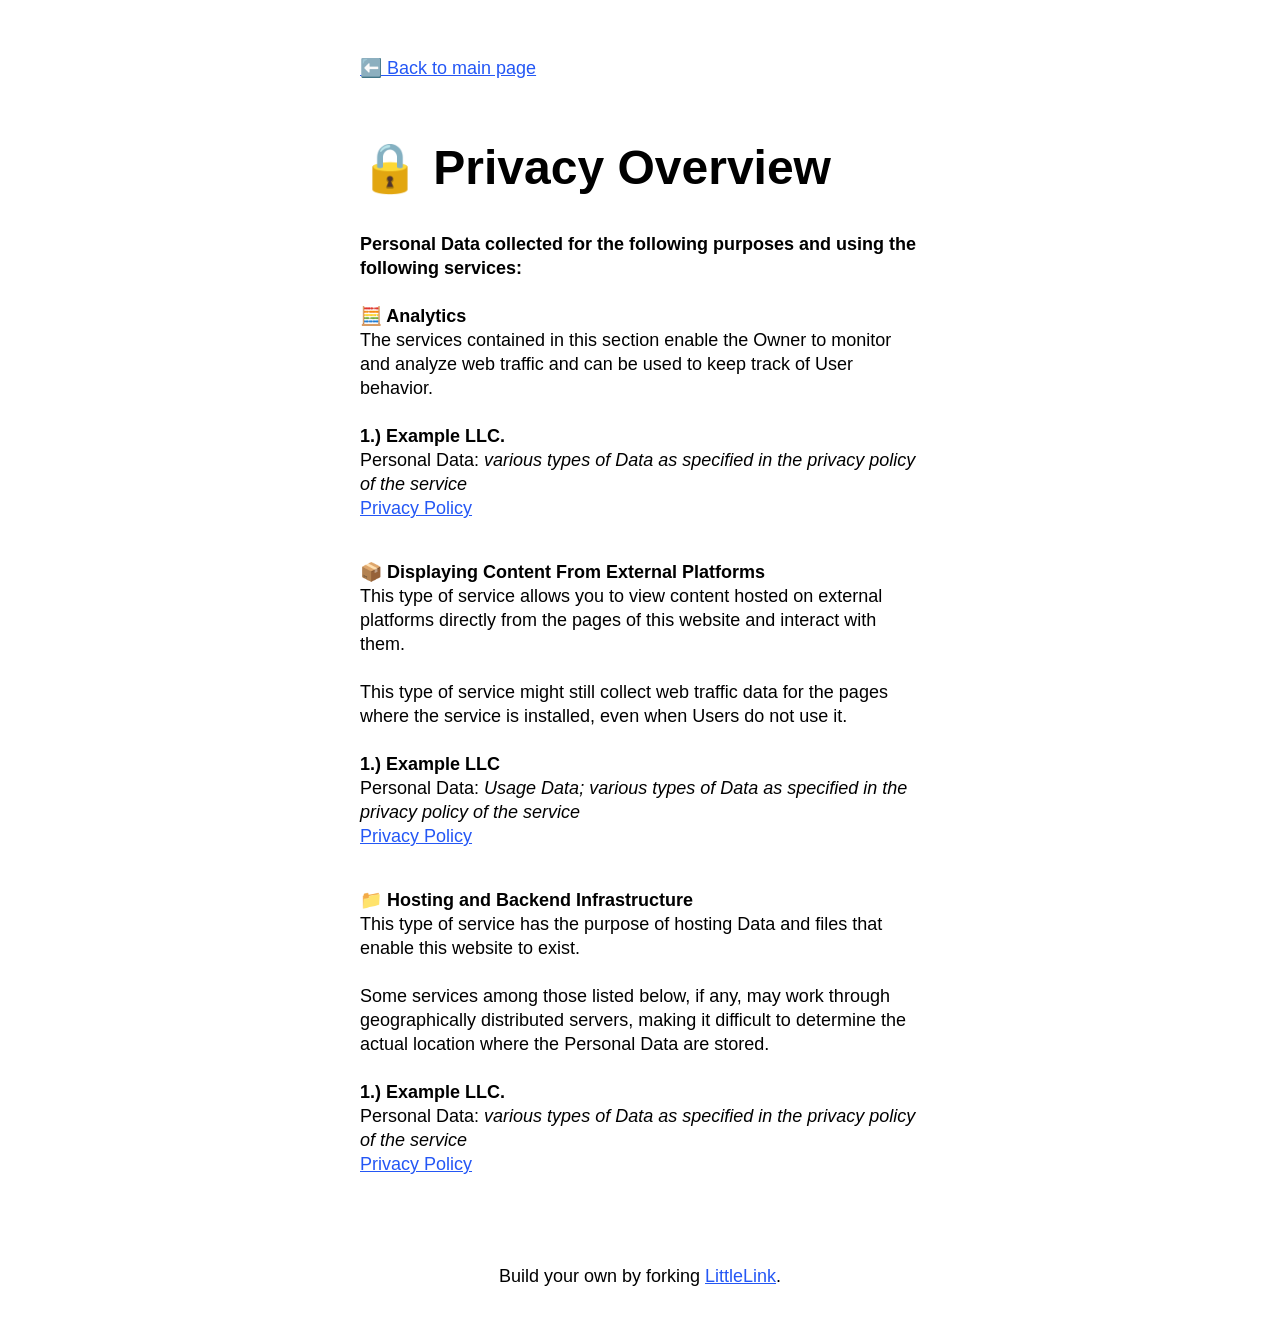
==== privacy.html @ e10f3ffd "fix error" ====
<!DOCTYPE html>
<html lang="en">
  <head>
    <meta http-equiv="content-type" content="text/html; charset=UTF-8" />

    <!-- Page Information
  –––––––––––––––––––––––––––––––––––––––––––––––––– -->
    <meta charset="utf-8" />
    <title>LittleLink Privacy Policy</title>
    <meta name="description" content="https://littlelink.io" />
    <meta name="author" content="Seth Cottle" />

    <!-- Mobile Specific Metas
  –––––––––––––––––––––––––––––––––––––––––––––––––– -->
    <meta name="viewport" content="width=device-width, initial-scale=1" />

    <!-- CSS
  –––––––––––––––––––––––––––––––––––––––––––––––––– -->
    <link rel="stylesheet" href="css/normalize.css" />

    <!-- 
        Themes:
         Auto:   css/skeleton-auto.css
         Light:  css/skeleton-light.css
         Dark:   css/skeleton-dark.css
     -->

    <link rel="stylesheet" href="css/skeleton-auto.css" />
    <link rel="stylesheet" href="css/brands.css" />

    <!-- Favicon
  –––––––––––––––––––––––––––––––––––––––––––––––––– -->
    <link rel="icon" type="image/png" href="images/littlelink.png" />

  </head>

  <body>
    <!-- Primary Page Layout
  –––––––––––––––––––––––––––––––––––––––––––––––––– -->
    <div class="container-left">
      <div class="row">
        <div class="column" style="margin-top: 10%">
          <p>
            <a href="index.html">⬅️ Back to main page</a>
          </p>

          <!--
            Privacy Policy:
            We recommend adding a Privacy Policy to your LittleLink. Adding one can help you stay compliant 
            with different privacy legislation and can also help set expectations for your site visitors.

            This is a boilerplate, what is here may not be applicable to you. By default, we give three sections...

            Analytics: where you can add links to analytic services.

            Content From External Platforms: This could be used for CDN services or additional buttons like GitHub hotlinkable buttons.

            Hosting and Backend Infrastructure: For where you host your LittleLink.

            You can remove, edit, and add to these as necessary for your project. 
          -->

          <!-- Page Name -->
          <h1>🔒 Privacy Overview</h1>

          <!-- Page Information -->
          <p>
            <b
              >Personal Data collected for the following purposes and using the
              following services:</b
            >
            <br />
            <br />
            <!-- Start Section -->
            <b>🧮 Analytics</b>
            <br />
            The services contained in this section enable the Owner to monitor
            and analyze web traffic and can be used to keep track of User
            behavior.
            <br />
            <br />
            <!-- Here you can add any analytics companies you use and what they track -->
            <b>1.) Example LLC.</b><br />
            Personal Data:
            <i
              >various types of Data as specified in the privacy policy of the
              service</i
            ><br />
            <a href="https://example.com/privacy/"
              >Privacy Policy</a
            >
          </p>
          <!-- End Section -->

          <!-- Start Section -->
          <p>
            <b>📦 Displaying Content From External Platforms</b>
            <br />
            This type of service allows you to view content hosted on external
            platforms directly from the pages of this website and interact with
            them.<br /><br />
            This type of service might still collect web traffic data for the
            pages where the service is installed, even when Users do not use it.
            <br />
            <br />
            <!-- Add any external cdn's and they use and what they track -->
            <b>1.) Example LLC</b><br />
            Personal Data:
            <i
              >Usage Data; various types of Data as specified in the privacy
              policy of the service</i
            >
            <br />
            <a href="https://example.com/privacy/"
              >Privacy Policy</a
            >
          </p>
          <!-- End Section -->

          <!-- Start Section -->
          <p>
            <b>📁 Hosting and Backend Infrastructure</b>
            <br />
            This type of service has the purpose of hosting Data and files that
            enable this website to exist.
            <br />
            <br />
            Some services among those listed below, if any, may work through
            geographically distributed servers, making it difficult to determine
            the actual location where the Personal Data are stored.
            <br />
            <br />
            <!-- Here you can add any hosting companies you use and what they track -->
            <b>1.) Example LLC.</b><br />
            Personal Data:
            <i
              >various types of Data as specified in the privacy policy of the
              service</i
            >
            <br />
            <a href="https://example.com/privacy"
              >Privacy Policy</a
            >
          </p>
          <!-- End Section -->
          <br />
          <br />
          
          <!-- 
            Footer:
            This includes a link to the LittleLink repository to make forking LittleLink easier.
            You can edit or remove anything here to make your own footer.
           -->
          <center>
            <p>Build your own by forking <a href="https://littlelink.io" target="_blank" rel="noopener">LittleLink</a>.</p>
          </center>
        </div>
      </div>
    </div>

    <!-- End Document
  –––––––––––––––––––––––––––––––––––––––––––––––––– -->
  </body>
</html>
---- css/skeleton-auto.css ----
/*
* littlelink V1
* https://littlelink.com
* Free to use under the MIT license.
* http://www.opensource.org/licenses/mit-license.php
* 12/21/2019
*
* Built using:
*
* Skeleton V2.0.4
* Copyright 2014, Dave Gamache
* www.getskeleton.com
* Free to use under the MIT license.
* http://www.opensource.org/licenses/mit-license.php
* 12/29/2014
*/

/* Table of contents
––––––––––––––––––––––––––––––––––––––––––––––––––
- Grid
- Base Styles
- Typography
- Links
- Code
- Spacing
- Utilities
*
* You'll find the button css in css/brands.css.
*
*/

/* Grid
–––––––––––––––––––––––––––––––––––––––––––––––––– */
.container {
  position: relative;
  width: 100%;
  max-width: 600px;
  text-align: center;
  margin: 0 auto;
  padding: 0 20px;
  box-sizing: border-box;
}
.container-left {
  position: relative;
  width: 100%;
  max-width: 600px;
  text-align: left;
  margin: 0 auto;
  padding: 0 20px;
  box-sizing: border-box;
}
.column {
  position: center;
  width: 100%;
  float: center;
  box-sizing: border-box;
}

/* For devices larger than 400px */
@media (min-width: 400px) {
  .container {
    width: 85%;
    padding: 0;
  }
}

/* For devices larger than 550px */
@media (min-width: 550px) {
  .container {
    width: 80%;
  }
  .column,
  .columns {
    margin-left: 0;
  }
  .column:first-child,
  .columns:first-child {
    margin-left: 0;
  }
}

/* Base Styles
–––––––––––––––––––––––––––––––––––––––––––––––––– */
/* NOTE
html is set to 62.5% so that all the REM measurements throughout Skeleton
are based on 10px sizing. So basically 1.5rem = 15px :) */

html {
  font-size: 100%;
  color-scheme: light dark;
}
body {
  font-size: 18px;
  line-height: 24px;
  font-weight: 400;
  font-family: "HarmonyOSHans-SC-Regular", sans-serif
}

/* Typography
–––––––––––––––––––––––––––––––––––––––––––––––––– */
h1 {
  margin-top: 0;
  margin-bottom: 16px;
  font-weight: 800;
}
h1 {
  font-size: 24px;
  line-height: 64px;
  letter-spacing: 0;
}

/* Larger than phablet */
@media (min-width: 550px) {
  h1 {
    font-size: 48px;
    line-height: 96px;
  }
}

p {
  margin-top: 0;
}

/* Links
–––––––––––––––––––––––––––––––––––––––––––––––––– */
a {
  color: #2457F5;
}
a:hover {
  color: #083BDA; 
}
a:focus {
  outline: #7AB8FF solid 2px;
  border-radius: 2px;
}         

/* Link Color Dark Theme */
@media (prefers-color-scheme: dark) {
  a {
    color: #4899F7;
}
a:hover {
  color: #7AB8FF;
}
a:focus {
  outline: #7AB8FF solid 2px;
  border-radius: 2px;
}
}

/* Code
–––––––––––––––––––––––––––––––––––––––––––––––––– */
code {
  padding: 0.2rem 0.5rem;
  margin: 0 0.2rem;
  font-size: 90%;
  white-space: nowrap;
  background: #f1f1f1;
  border: 1px solid #e1e1e1;
  border-radius: 4px;
}
pre > code {
  display: block;
  padding: 1rem 1.5rem;
  white-space: pre;
}

/* Spacing
–––––––––––––––––––––––––––––––––––––––––––––––––– */
button,
.button {
  margin-bottom: 1rem;
}
input,
textarea,
select,
fieldset {
  margin-bottom: 1.5rem;
}
pre,
blockquote,
dl,
figure,
p,
ol {
  margin-bottom: 2.5rem;
}

/* Utilities
–––––––––––––––––––––––––––––––––––––––––––––––––– */
.u-full-width {
  width: 100%;
  box-sizing: border-box;
}
.u-max-full-width {
  max-width: 100%;
  box-sizing: border-box;
}
.u-pull-right {
  float: right;
}
.u-pull-left {
  float: left;
}

/* Misc
–––––––––––––––––––––––––––––––––––––––––––––––––– */
hr {
  margin-top: 3rem;
  margin-bottom: 3.5rem;
  border-width: 0;
  border-top: 1px solid #e1e1e1;
}
/* Radius values:

10%-40%: Squircles
50% (default): True circle
*/
.avatar {
  width: 128px;
  height: 128px;
  object-fit: cover;
  background-position: center;
  border-radius: 50%;
}

/* open-sans-regular - vietnamese_latin-ext_latin_hebrew_greek-ext_greek_cyrillic-ext_cyrillic */
@font-face {
  font-display: swap; /* Check https://developer.mozilla.org/en-US/docs/Web/CSS/@font-face/font-display for other options. */
  font-family: 'Open Sans';
  font-style: normal;
  font-weight: 400;
  src: url('../fonts/open-sans-v34-vietnamese_latin-ext_latin_hebrew_greek-ext_greek_cyrillic-ext_cyrillic-regular.eot'); /* IE9 Compat Modes */
  src: url('../fonts/open-sans-v34-vietnamese_latin-ext_latin_hebrew_greek-ext_greek_cyrillic-ext_cyrillic-regular.eot?#iefix') format('embedded-opentype'), /* IE6-IE8 */
       url('../fonts/open-sans-v34-vietnamese_latin-ext_latin_hebrew_greek-ext_greek_cyrillic-ext_cyrillic-regular.woff2') format('woff2'), /* Super Modern Browsers */
       url('../fonts/open-sans-v34-vietnamese_latin-ext_latin_hebrew_greek-ext_greek_cyrillic-ext_cyrillic-regular.woff') format('woff'), /* Modern Browsers */
       url('../fonts/open-sans-v34-vietnamese_latin-ext_latin_hebrew_greek-ext_greek_cyrillic-ext_cyrillic-regular.ttf') format('truetype'), /* Safari, Android, iOS */
       url('../fonts/open-sans-v34-vietnamese_latin-ext_latin_hebrew_greek-ext_greek_cyrillic-ext_cyrillic-regular.svg#OpenSans') format('svg'); /* Legacy iOS */
}
/* open-sans-600 - vietnamese_latin-ext_latin_hebrew_greek-ext_greek_cyrillic-ext_cyrillic */
@font-face {
  font-display: swap; /* Check https://developer.mozilla.org/en-US/docs/Web/CSS/@font-face/font-display for other options. */
  font-family: 'Open Sans';
  font-style: normal;
  font-weight: 600;
  src: url('../fonts/open-sans-v34-vietnamese_latin-ext_latin_hebrew_greek-ext_greek_cyrillic-ext_cyrillic-600.eot'); /* IE9 Compat Modes */
  src: url('../fonts/open-sans-v34-vietnamese_latin-ext_latin_hebrew_greek-ext_greek_cyrillic-ext_cyrillic-600.eot?#iefix') format('embedded-opentype'), /* IE6-IE8 */
       url('../fonts/open-sans-v34-vietnamese_latin-ext_latin_hebrew_greek-ext_greek_cyrillic-ext_cyrillic-600.woff2') format('woff2'), /* Super Modern Browsers */
       url('../fonts/open-sans-v34-vietnamese_latin-ext_latin_hebrew_greek-ext_greek_cyrillic-ext_cyrillic-600.woff') format('woff'), /* Modern Browsers */
       url('../fonts/open-sans-v34-vietnamese_latin-ext_latin_hebrew_greek-ext_greek_cyrillic-ext_cyrillic-600.ttf') format('truetype'), /* Safari, Android, iOS */
       url('../fonts/open-sans-v34-vietnamese_latin-ext_latin_hebrew_greek-ext_greek_cyrillic-ext_cyrillic-600.svg#OpenSans') format('svg'); /* Legacy iOS */
}
/* open-sans-700 - vietnamese_latin-ext_latin_hebrew_greek-ext_greek_cyrillic-ext_cyrillic */
@font-face {
  font-display: swap; /* Check https://developer.mozilla.org/en-US/docs/Web/CSS/@font-face/font-display for other options. */
  font-family: 'Open Sans';
  font-style: normal;
  font-weight: 700;
  src: url('../fonts/open-sans-v34-vietnamese_latin-ext_latin_hebrew_greek-ext_greek_cyrillic-ext_cyrillic-700.eot'); /* IE9 Compat Modes */
  src: url('../fonts/open-sans-v34-vietnamese_latin-ext_latin_hebrew_greek-ext_greek_cyrillic-ext_cyrillic-700.eot?#iefix') format('embedded-opentype'), /* IE6-IE8 */
       url('../fonts/open-sans-v34-vietnamese_latin-ext_latin_hebrew_greek-ext_greek_cyrillic-ext_cyrillic-700.woff2') format('woff2'), /* Super Modern Browsers */
       url('../fonts/open-sans-v34-vietnamese_latin-ext_latin_hebrew_greek-ext_greek_cyrillic-ext_cyrillic-700.woff') format('woff'), /* Modern Browsers */
       url('../fonts/open-sans-v34-vietnamese_latin-ext_latin_hebrew_greek-ext_greek_cyrillic-ext_cyrillic-700.ttf') format('truetype'), /* Safari, Android, iOS */
       url('../fonts/open-sans-v34-vietnamese_latin-ext_latin_hebrew_greek-ext_greek_cyrillic-ext_cyrillic-700.svg#OpenSans') format('svg'); /* Legacy iOS */
}
/* open-sans-800 - vietnamese_latin-ext_latin_hebrew_greek-ext_greek_cyrillic-ext_cyrillic */
@font-face {
  font-display: swap; /* Check https://developer.mozilla.org/en-US/docs/Web/CSS/@font-face/font-display for other options. */
  font-family: 'Open Sans';
  font-style: normal;
  font-weight: 800;
  src: url('../fonts/open-sans-v34-vietnamese_latin-ext_latin_hebrew_greek-ext_greek_cyrillic-ext_cyrillic-800.eot'); /* IE9 Compat Modes */
  src: url('../fonts/open-sans-v34-vietnamese_latin-ext_latin_hebrew_greek-ext_greek_cyrillic-ext_cyrillic-800.eot?#iefix') format('embedded-opentype'), /* IE6-IE8 */
       url('../fonts/open-sans-v34-vietnamese_latin-ext_latin_hebrew_greek-ext_greek_cyrillic-ext_cyrillic-800.woff2') format('woff2'), /* Super Modern Browsers */
       url('../fonts/open-sans-v34-vietnamese_latin-ext_latin_hebrew_greek-ext_greek_cyrillic-ext_cyrillic-800.woff') format('woff'), /* Modern Browsers */
       url('../fonts/open-sans-v34-vietnamese_latin-ext_latin_hebrew_greek-ext_greek_cyrillic-ext_cyrillic-800.ttf') format('truetype'), /* Safari, Android, iOS */
       url('../fonts/open-sans-v34-vietnamese_latin-ext_latin_hebrew_greek-ext_greek_cyrillic-ext_cyrillic-800.svg#OpenSans') format('svg'); /* Legacy iOS */
}


/*
Add font resource from Huawei
*/
@font-face {
  font-family: 'HarmonyOSHans-Regular';
  font-style: normal;
  src: url('../fonts/HarmonyOS_Sans_Medium.ttf')
}



@font-face {
  font-family: 'HarmonyOSHans-SC-Regular';
  font-style: normal;
  src: url('../fonts/HarmonyOS_Sans_SC_Regular.ttf')
}
---- css/brands.css ----
/*
* littlelink.io
* Skeleton V2.0.4
* Copyright 2014, Dave Gamache
* www.getskeleton.com
* Free to use under the MIT license.
* http://www.opensource.org/licenses/mit-license.php
* 12/29/2014
*/

/*
* Built using on:
* Skeleton V2.0.4
* Copyright 2014, Dave Gamache
* www.getskeleton.com
* Free to use under the MIT license.
* http://www.opensource.org/licenses/mit-license.php
* 12/29/2014
*/

/* Table of contents
––––––––––––––––––––––––––––––––––––––––––––––––––

- Buttons
- Brand Styles

*/

/* Buttons
–––––––––––––––––––––––––––––––––––––––––––––––––– */


/* 
Add font resource from Huawei
*/
@font-face {
  font-family: 'HarmonyOSHans-Regular';
  font-style: normal;
  src: url('../fonts/HarmonyOS_Sans_Medium.ttf')
}


.button,
button {
  display: inline-block;
  text-decoration: none;
  height: 100%;
  text-align: center;
  vertical-align: middle;
  font-size: 20px;
  width: 300px;
  font-weight: 700;
  line-height: 20px;
  padding: 14px 12px 12px 12px;
  letter-spacing: 0.2px;
  white-space: wrap;
  outline: none;
  border-radius: 8px;
  cursor: pointer;

  font-family: "HarmonyOSHans-Regular";
  
}     
button:hover,
.button:focus {
  color: #212121;
  border-color: #888;
  outline: #7AB8FF solid 3px
}
.button.button-primary {
  color: #fff;
  filter: brightness(90%);
}
.button.button-primary:hover,
.button.button-primary:focus {
  color: #fff;
  filter: brightness(90%);
}

/* Brand Icons
–––––––––––––––––––––––––––––––––––––––––––––––––– */

.icon {
  padding: 0px 8px 3.5px 0px;
  vertical-align: middle;
  width: 20px;
  height: 20px;
}

/* Brand Styles
–––––––––––––––––––––––––––––––––––––––––––––––––– */

/* Default (this is great for your own brand color!) */
.button.button-default {
  color: #ffffff;
  background-color: #2457F5;
}
.button.button-default:hover,
.button.button-default:focus {
  filter: brightness(90%);
}

/* Amazon */
.button.button-amazon {
  color: #000000;
  background-color: #FFFFFF;
  border: 1px solid #212121;
}
.button.button-amazon:hover,
.button.button-amazon:focus {
  filter: brightness(90%);
}

/* Amazon Music */
.button.button-amazon-music {
  color: #000000;
  background-color: #25D1DA;
}
.button.button-amazon-music:hover,
.button.button-amazon-music:focus {
  filter: brightness(90%);
}

/* Apple App Store */
.button.button-appstore {
  color: #FFFFFF;
  background-color: #000000;
  border: 1px solid #FFFFFF;
}
.button.button-appstore:hover,
.button.button-appstore:focus {
  filter: brightness(90%);
}

/* Apple Music */
.button.button-apple-music {
  color: #ffffff;
  background-color: #000000;
  border: 1px solid #FFFFFF;
}
.button.button-apple-music:hover,
.button.button-apple-music:focus {
  filter: brightness(90%);
}

/* Apple Music Alt */
.button.button-apple-music-alt {
  color: #ffffff;
  background-image: linear-gradient(to bottom, #FB5C74, #FA233B);
}
.button.button-apple-music-alt:hover,
.button.button-apple-music-alt:focus {
  filter: brightness(90%);
}

/* Apple Podcasts */
.button.button-apple-podcasts {
  color: #ffffff;
  background-color: #000000;
  border: 1px solid #FFFFFF;
}
.button.button-apple-podcasts:hover,
.button.button-apple-podcasts:focus {
  filter: brightness(90%);
}

/* Apple Podcasts Alt */
.button.button-apple-podcasts-alt {
  color: #ffffff;
  background-image: linear-gradient(to bottom, #F452FF, #832BC1);
}
.button.button-apple-podcasts-alt:hover,
.button.button-apple-podcasts-alt:focus {
  filter: brightness(90%);
}

/* ArtStation */
.button.button-artstation {
  color: #ffffff;
  background-color: #18181C;
  border: 1px solid #FFFFFF;
}
.button.button-artstation:hover,
.button.button-artstation:focus {
  filter: brightness(90%);
}

/* Bandcamp */
.button.button-bandcamp {
  color: #ffffff;
  background-color: #1d9fc3;
}
.button.button-bandcamp:hover,
.button.button-bandcamp:focus {
  filter: brightness(90%);
}

/* Behance */
.button.button-behance {
  color: #ffffff;
  background-color: #0057FF;
}
.button.button-behance:hover,
.button.button-behance:focus {
  filter: brightness(90%);
}

/* Bluesky */
.button.button-bluesky {
  color: #000000;
  background-color: #F3F9FF;
  border: 1px solid #212121;
}
.button.button-bluesky:hover,
.button.button-bluesky:focus {
  filter: brightness(90%);
}

/* Buy Me a Coffee */
.button.button-coffee {
  color: #000000;
  background-color: #ffdd00;
}
.button.button-coffee:hover,
.button.button-coffee:focus {
  filter: brightness(90%);
}

/* Cal.com */
.button.button-cal {
  color: #FFFFFF;
  background-color: #292929;
  border: 1px solid #FFFFFF;
}
.button.button-cal:hover,
.button.button-cal:focus {
  filter: brightness(90%);
}

/* Calendly */
.button.button-calendly {
  color: #FFFFFF;
  background-color: #006BFF;
}
.button.button-calendly:hover,
.button.button-calendly:focus {
  filter: brightness(90%);
}

/* Cash App */
.button.button-cash-app {
  color: #ffffff;
  background-image: linear-gradient(to bottom, #00d64b, #00c244);
}
.button.button-cash-app:hover,
.button.button-cash-app:focus {
  filter: brightness(90%);
}

/* Clubhouse */
.button.button-clubhouse {
  color: #1F1F1A;
  background-color: #F1EFE3;
  border: 1px solid #212121;
}
.button.button-clubhouse:hover,
.button.button-clubhouse:focus {
  filter: brightness(90%);
}

/* dev.to */
.button.button-dev-to {
  color: #000000;
  background-color: #f5f5f5;
  border: 1px solid #212121;
}
.button.button-dev-to:hover,
.button.button-dev-to:focus {
  filter: brightness(90%);
}


/* Discord */
.button.button-discord {
  color: #ffffff;
  background-color: #5865f2;
}
.button.button-discord:hover,
.button.button-discord:focus {
  filter: brightness(90%);
}

/* Dribbble */
.button.button-dribbble {
  color: #000000;
  background-color: #FFFFFF;
  border: 1px solid #212121;
}
.button.button-dribbble:hover,
.button.button-dribbble:focus {
  filter: brightness(90%);
}

/* Etsy */
.button.button-etsy {
  color: #ffffff;
  background-color: #F45800;
}
.button.button-etsy:hover,
.button.button-etsy:focus {
  filter: brightness(90%);
}

/* Facebook */
.button.button-faceb {
  color: #ffffff;
  background-color: #1877f2;
}
.button.button-faceb:hover,
.button.button-faceb:focus {
  filter: brightness(90%);
}

/* Facebook Messenger */
.button.button-messenger {
  color: #ffffff;
  background-image: linear-gradient(
    25deg,
    #0099ff,
    #5f5dff,
    #a033ff,
    #c740cc,
    #ff5280,
    #ff7061
  );
}
.button.button-messenger:hover,
.button.button-messenger:focus {
  filter: brightness(90%);
}

/* Figma */
.button.button-figma {
  color: #ffffff;
  background-color: #000000;
  border: 1px solid #FFFFFF;
}
.button.button-figma:hover,
.button.button-figma:focus {
  filter: brightness(90%);
}

/* Fiverr */
.button.button-fiverr {
  color: #ffffff;
  background-color: #1DBF73;
}
.button.button-fiverr:hover,
.button.button-fiverr:focus {
  filter: brightness(90%);
}

/* Flickr */
.button.button-flickr {
  color: #ffffff;
  background-color: #000000;
  border: 1px solid #FFFFFF;
}
.button.button-flickr:hover,
.button.button-flickr:focus {
  filter: brightness(90%);
}

/* GitHub */
.button.button-github {
  color: #ffffff;
  background-color: #000000;
  border: 1px solid #FFFFFF;
}
.button.button-github:hover,
.button.button-github:focus {
  filter: brightness(90%);
}

/* GitLab */
.button.button-gitlab {
  color: #ffffff;
  background-color: #6151b2;
}
.button.button-gitlab:hover,
.button.button-gitlab:focus {
  filter: brightness(90%);
}

/* GoFundMe */
.button.button-gofundme {
  color: #ffffff;
  background-color: #02A95C;
}
.button.button-gofundme:hover,
.button.button-gofundme:focus {
  filter: brightness(90%);
}

/* Goodreads */
.button.button-goodreads {
  color: #333333;
  background-color: #f3f1e6;
  border: 1px solid #212121;
}
.button.button-goodreads:hover,
.button.button-goodreads:focus {
  filter: brightness(90%);
}

/* Google Black */
.button.button-google-black {
  color: #FFFFFF;
  background-color: #000000;
  border: 1px solid #FFFFFF;
}
.button.button-google-black:hover,
.button.button-google-black:focus {
  filter: brightness(90%);
}

/* Google Play Store */
.button.button-playstore {
  color: #FFFFFF;
  background-color: #000000;
  border: 1px solid #FFFFFF;
}
.button.button-playstore:hover,
.button.button-playstore:focus {
  filter: brightness(90%);
}

/* Google Podcasts */
.button.button-google-podcasts {
  color: #000000;
  background-color: #FFFFFF;
  border: 1px solid #212121;
}
.button.button-google-podcasts:hover,
.button.button-google-podcasts:focus {
  filter: brightness(90%);
}

/* Google Scholar */
.button.button-google-scholar {
  color: #000000;
  background-color: #FFFFFF;
  border: 1px solid #212121;
}
.button.button-google-scholar:hover,
.button.button-google-scholar:focus {
  filter: brightness(90%);
}

/* Guilded */
.button.button-guilded {
  color: #000000;
  background-color: #F5C400;
}
.button.button-guilded:hover,
.button.button-guilded:focus {
  filter: brightness(90%);
}

/* Hashnode */
.button.button-hashnode {
  color: #000000;
  background-color: #ffffff;
  border: 1px solid #212121;
}
.button.button-hashnode:hover,
.button.button-hashnode:focus {
  filter: brightness(90%);
}

/* Instagram */
.button.button-instagram {
  color: #ffffff;
  background-image: linear-gradient(-135deg, #1400c8, #b900b4, #f50000);
}
.button.button-instagram:hover,
.button.button-instagram:focus {
  filter: brightness(90%);
}

/* Kick */
.button.button-kick {
  background-color:#000000;
  color:  #ffffff;
  border: 1px solid #ffffff;
}
.button.button-kick:hover {
  filter: brightness(90%);
}

/* Kick Alt */
.button.button-kick-alt {
  background-color:#01e701;
  color:  #000;
}
.button.button-kick-alt:hover {
  filter: brightness(90%);
}


/* Kickstarter */
.button.button-kickstarter {
  color: #ffffff;
  background-color: #05ce78;
}
.button.button-kickstarter:hover,
.button.button-kickstarter:focus {
  filter: brightness(90%);
}

/* Kit */
.button.button-kit {
  color: #ffffff;
  background-color: #000000;
  border: 1px solid #FFFFFF;
}
.button.button-kit:hover,
.button.button-kit:focus {
  filter: brightness(90%);
}

/* Ko-fi */
.button.button-ko-fi {
  color: #ffffff;
  background-color: #13C3FF;
}
.button.button-ko-fi:hover,
.button.button-ko-fi:focus {
  filter: brightness(90%);
}

/* Last.fm */
.button.button-last-fm {
  color: #ffffff;
  background-color: #D51007;
}
.button.button-last-fm:hover,
.button.button-last-fm:focus {
  filter: brightness(90%);
}

/* Letterboxd */
.button.button-letterboxd {
  color: #ffffff;
  background-color: #2c3440;
  border: 1px solid #FFFFFF;
}
.button.button-letterboxd:hover,
.button.button-letterboxd:focus {
  filter: brightness(90%);
}

/* Line */
.button.button-line {
  color: #FFFFFF;
  background-color: #06C755;
}
.button.button-line:hover,
.button.button-line:focus {
  filter: brightness(90%);
}

/* LinkedIn */
.button.button-linked {
  color: #ffffff;
  background-color: #2867b2;
}
.button.button-linked:hover,
.button.button-linked:focus {
  filter: brightness(90%);
}

/* Mailchimp */
.button.button-mailchimp {
  color: #000000;
  background-color: #FFE01B;
}
.button.button-mailchimp:hover,
.button.button-mailchimp:focus {
  filter: brightness(90%);
}

/* Mastodon */
.button.button-mastodon {
  color: #ffffff;
  background-color: #17063B;
  border: 1px solid #FFFFFF;
}
.button.button-mastodon:hover,
.button.button-mastodon:focus {
  filter: brightness(90%);
}

/* Medium */
.button.button-medium {
  color: #ffffff;
  background-color: #000000;
  border: 1px solid #FFFFFF;
}
.button.button-medium:hover,
.button.button-medium:focus {
  filter: brightness(90%);
}

/* NGL */
.button.button-ngl {
  color: #ffffff;
  background-image: linear-gradient(-45deg, #ff8d10, #ec1187);
}
.button.button-ngl:hover,
.button.button-ngl:focus {
  filter: brightness(90%);
}

/* Notion */
.button.button-notion {
  color: #000000;
  border: 1px solid #212121;
  background-color: #ffffff;
}
.button.button-notion:hover,
.button.button-notion:focus {
  filter: brightness(90%);
}

/* OnlyFans */
.button.button-onlyfans {
  color: #ffffff;
  background-color: #00AEEF;
}
.button.button-onlyfans:hover,
.button.button-onlyfans:focus {
  filter: brightness(90%);
}

/* Partiful */
.button.button-partiful {
  color: #ffffff;
  background-color: #000000;
  border: 1px solid #FFFFFF;
}
.button.button-partiful:hover,
.button.button-partiful:focus {
  filter: brightness(90%);
}

/* Patreon */
.button.button-patreon {
  color: #ffffff;
  background-color: #000000;
  border: 1px solid #FFFFFF;
}
.button.button-patreon:hover,
.button.button-patreon:focus {
  filter: brightness(90%);
}

/* PayPal */
.button.button-paypal {
  color: #ffffff;
  background-color: #003087;
}
.button.button-paypal:hover,
.button.button-paypal:focus {
  filter: brightness(90%);
}

/* Pinterest */
.button.button-pinterest {
  color: #000000;
  background-color: #ffe2eb;
  border: 1px solid #212121;
}
.button.button-pinterest:hover,
.button.button-pinterest:focus {
  filter: brightness(90%);
}

/* Post.news */
.button.button-post-news {
  color: #ffffff;
  background-color: #678BFF;
}
.button.button-post-news:hover,
.button.button-post-news:focus {
  filter: brightness(90%);
}

/* Product Hunt */
.button.button-product-hunt {
  color: #000000;
  background-color: #ffffff;
  border: 1px solid #212121;
}
.button.button-producthunt:hover,
.button.button-producthunt:focus {
  filter: brightness(90%);
}

/* QQ */
.button.button-qq {
  color: #000000;
  background-color: #FFFFFF;
  border: 3px solid #4D94FF;
}
.button.button-qq:hover,
.button.button-qq:focus {
  filter: brightness(90%);
}

/* Read.cv */
.button.button-read-cv {
  color: #FFFFFF;
  background-color: #000000;
  border: 1px solid #FFFFFF;
}
.button.button-read-cv:hover,
.button.button-read-cv:focus {
  filter: brightness(90%);
}

/* Redbubble */
.button.button-redbubble {
  color: #e41321;
  background-color: #ffffff;
  border: 1px solid #212121;
}
.button.button-redbubble:hover,
.button.button-redbubble:focus {
  filter: brightness(90%);
}

/* Reddit */
.button.button-reddit {
  color: #FFFFFF;
  background-color: #FF4500;
}
.button.button-reddit:hover,
.button.button-reddit:focus {
  filter: brightness(90%);
}

/* Shop */
.button.button-shop {
  color: #ffffff;
  background-color: #5A31F4;
}
.button.button-shop:hover,
.button.button-shop:focus {
  filter: brightness(90%);
}

/* Signal */
.button.button-signal {
  color: #ffffff;
  background-color: #3a76f0;
}
.button.button-signal:hover,
.button.button-signal:focus {
  filter: brightness(90%);
}

/* Skoob */
.button.button-skoob {
  color: #ffffff;
  background-color: #3189c8;
}
.button.button-skoob:hover,
.button.button-skoob:focus {
  filter: brightness(90%);
}

/* Slack */
.button.button-slack {
  color: #000000;
  background-color: #FFFFFF;
  border: 1px solid #212121;
}
.button.button-slack:hover,
.button.button-slack:focus {
  filter: brightness(90%);
}


/* Snapchat */
.button.button-snapchat {
  color: #000000;
  background-color: #fffc00;
}
.button.button-snapchat:hover,
.button.button-snapchat:focus {
  filter: brightness(90%);
}

/* SoundCloud */
.button.button-soundcloud {
  color: #ffffff;
  background-color: #ff5500;
}
.button.button-soundcloud:hover,
.button.button-soundcloud:focus {
  filter: brightness(90%);
}

/* Spotify */
.button.button-spotify {
  color: #191414;
  background-color: #1db954;
}
.button.button-spotify:hover,
.button.button-spotify:focus {
  filter: brightness(90%);
}

/* Spotify Alt */
.button.button-spotify-alt {
  color: #FFFFFF;
  background-color: #191414;
  border: 1px solid #FFFFFF;
}
.button.button-spotify-alt:hover,
.button.button-spotify-alt:focus {
  filter: brightness(90%);
}

/* Square */
.button.button-square {
  color: #FFFFFF;
  background-color: #006AFF;
}
.button.button-square:hover,
.button.button-square:focus {
  filter: brightness(90%);
}

/* Steam Dark */
.button.button-steam-dark {
  color: #ffffff;
  background-image: linear-gradient(90deg, #09172a, #072a57, #0c5085);
}
.button.button-steam-dark:hover,
.button.button-steam-dark:focus {
  filter: brightness(90%);
}

/* Steam */
.button.button-steam {
  color: #ffffff;
  background-image: linear-gradient(90deg, #08BBFF, #2B75FF);
}
.button.button-steam:hover,
.button.button-steam:focus {
  filter: brightness(90%);
}

/* Strava */
.button.button-strava {
  color: #ffffff;
  background-color: #fc5200;
}
.button.button-strava:hover,
.button.button-strava:focus {
  filter: brightness(90%);
}

/* Substack */
.button.button-substack {
  color: #ffffff;
  background-color: #FF6719;
}
.button.button-substack:hover,
.button.button-substack:focus {
  filter: brightness(90%);
}

/* Telegram */
.button.button-telegram {
  color: #ffffff;
  background-color: #3faee8;
}
.button.button-telegram:hover,
.button.button-telegram:focus {
  filter: brightness(90%);
}

/* Threads */
.button.button-threads {
  color: #FFFFFF;
  background-color: #000000;
  border: 1px solid #FFFFFF;
}
.button.button-threads:hover,
.button.button-threads:focus {
  filter: brightness(90%);
}

/* Threema */
.button.button-threema {
  color: #000000;
  background-color: #3fe669;
}
.button.button-threema:hover,
.button.button-threema:focus {
  filter: brightness(90%);
}

/* TikTok */
.button.button-tiktok {
  color: #ffffff;
  background-color: #000000;
  border: 1px solid #FFFFFF;
}
.button.button-tiktok:hover,
.button.button-tiktok:focus {
  filter: brightness(90%);
}

/* Trakt */
.button.button-trakt {
  color: #ffffff;
  background-color: #ED1C24;
}
.button.button-trakt:hover,
.button.button-trakt:focus {
  filter: brightness(90%);
}

/* Trello */
.button.button-trello {
  color: #ffffff;
  background-color: #0065ff;
}
.button.button-trello:hover,
.button.button-trello:focus {
  filter: brightness(90%);
}

/* Tumblr */
.button.button-tumb {
  color: #ffffff;
  background-color: #131313;
  border: 1px solid #FFFFFF;
}
.button.button-tumb:hover,
.button.button-tumb:focus {
  filter: brightness(90%);
}

/* Twitch */
.button.button-twitch {
  color: #ffffff;
  background-color: #9146ff;
}
.button.button-twitch:hover,
.button.button-twitch:focus {
  filter: brightness(90%);
}

/* Twitter (archiving soon, see 'X') */
.button.button-twit {
  color: #ffffff;
  background-color: #1da1f2;
}
.button.button-twit:hover,
.button.button-twit:focus {
  filter: brightness(90%);
}

/* Unsplash */
.button.button-unsplash {
  color: #000000;
  background-color: #ffffff;
  border: 1px solid #212121;
}
.button.button-unsplash:hover,
.button.button-unsplash:focus {
  filter: brightness(90%);
}

/* Untappd */
.button.button-untappd {
  color: #000000;
  background-color: #ffc000;
}
.button.button-untappd:hover,
.button.button-untappd:focus {
  filter: brightness(90%);
}

/* Upwork */
.button.button-upwork {
  color: #FFFFFF;
  background-color: #14A800;
}
.button.button-upwork:hover,
.button.button-upwork:focus {
  filter: brightness(90%);
}

/* Venmo */
.button.button-venmo {
  color: #ffffff;
  background-color: #008CFF;
}
.button.button-venmo:hover,
.button.button-venmo:focus {
  filter: brightness(90%);
}

/* Vimeo */
.button.button-vimeo {
  color: #ffffff;
  background-color: #1ab7ea;
}
.button.button-vimeo:hover,
.button.button-vimeo:focus {
  filter: brightness(90%);
}

/* VRChat */
.button.button-vrchat {
  color: #000000;
  background-color: #ffffff;
  border: 1px solid black;
}
.button.button-vrchat:hover,
.button.button-vrchat:focus {
  filter: brightness(90%);
}

/* VSCO */
.button.button-vsco {
  color: #FFFFFF;
  background-color: #000000;
  border: 1px solid #FFFFFF;
}
.button.button-vsco:hover,
.button.button-vsco:focus {
  filter: brightness(90%);
}

/* Website */
.button.button-web {
  color: #ffffff;
  background-color: #000000;
  border: 1px solid #FFFFFF;
}
.button.button-web:hover,
.button.button-web:focus {
  filter: brightness(90%);
}

/* WhatsApp */
.button.button-whatsapp {
  color: #ffffff;
  background-color: #455a64;
}
.button.button-whatsapp:hover,
.button.button-whatsapp:focus {
  filter: brightness(90%);
}

/* Wordpress */
.button.button-wordpress {
  color: #ffffff;
  background-color: #21759b;
}
.button.button-wordpress:hover,
.button.button-wordpress:focus {
  filter: brightness(90%);
}

/* X */
.button.button-x {
  color: #FFFFFF;
  background-color: #000000;
  border: 1px solid #FFFFFF;
}
.button.button-x:hover,
.button.button-x:focus {
  filter: brightness(90%);
}

/* Xing */
.button.button-xing {
  color: #ffffff;
  background-color: #026466;
}
.button.button-xing:hover,
.button.button-xing:focus {
  filter: brightness(90%);
}

/* YouTube */
.button.button-yt {
  color: #ffffff;
  background-color: #000000;
  border: 1px solid #FFFFFF;
}
.button.button-yt:hover,
.button.button-yt:focus {
  filter: brightness(90%);
}

/* Zoom */
.button.button-zoom {
  color: #ffffff;
  background-color: #0B5CFF;
}
.button.button-zoom:hover,
.button.button-zoom:focus {
  filter: brightness(90%);
}
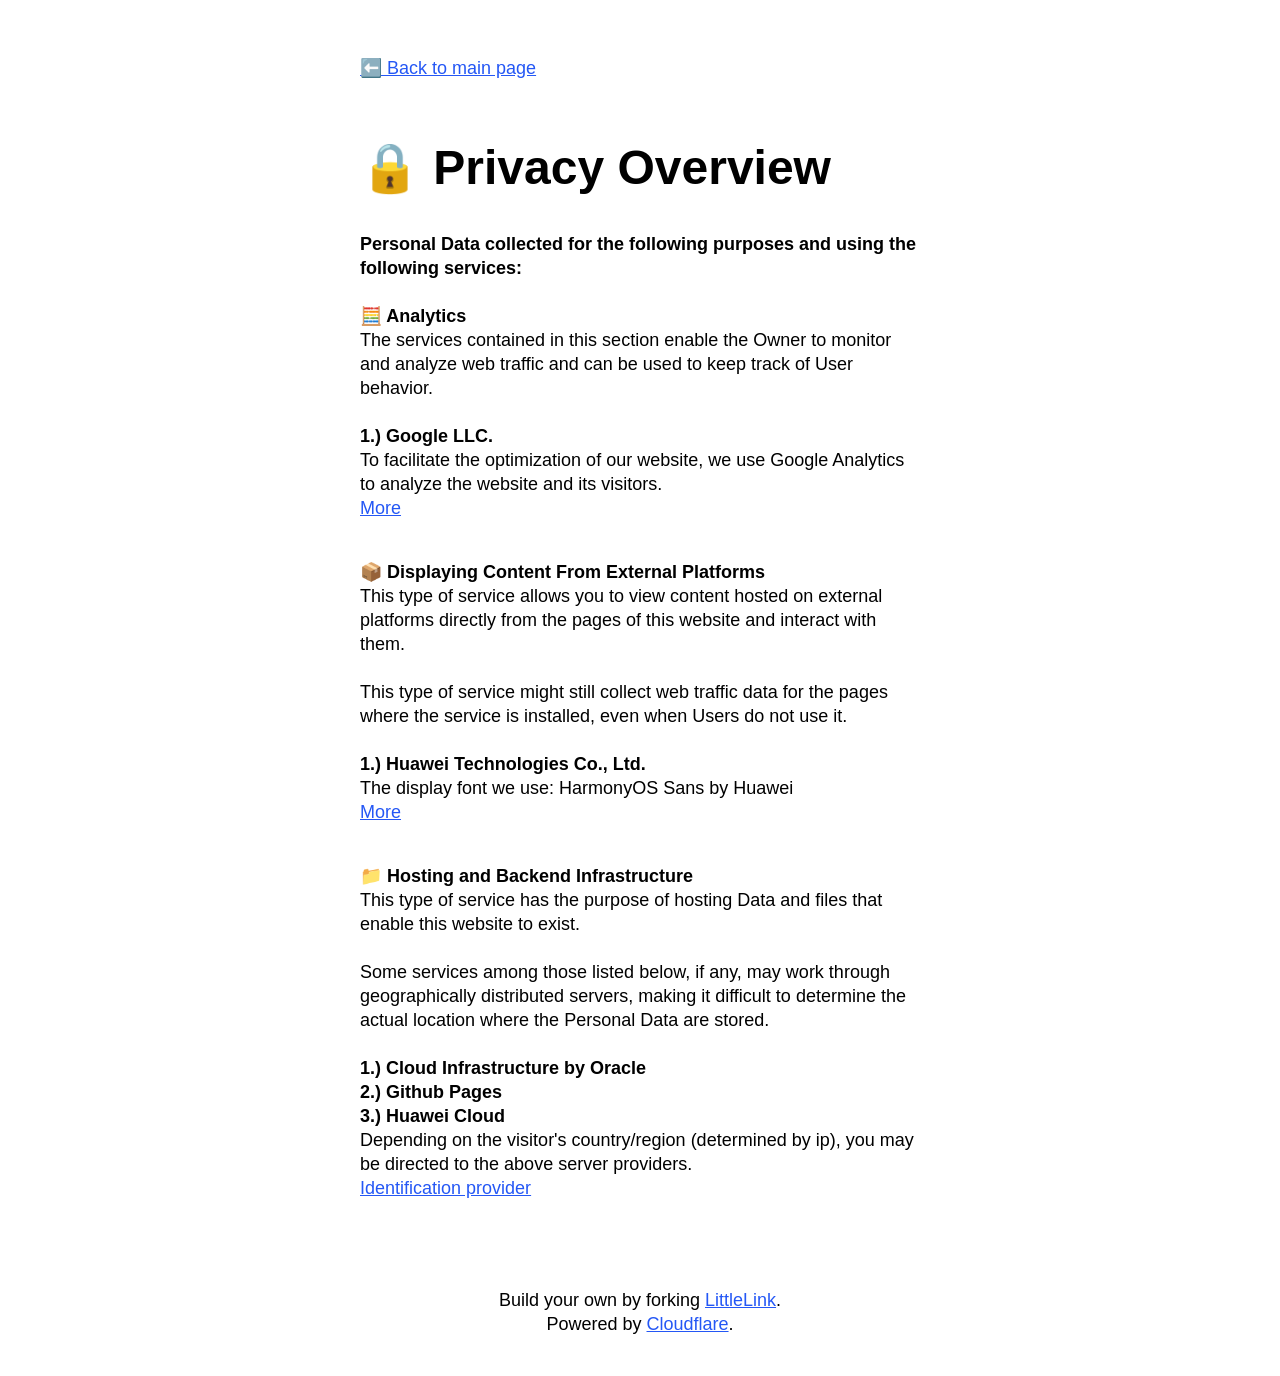
==== commit da7890bc: "update privacy policy" ====
--- a/privacy.html
+++ b/privacy.html
@@ -80,15 +80,9 @@
             <br />
             <br />
             <!-- Here you can add any analytics companies you use and what they track -->
-            <b>1.) Example LLC.</b><br />
-            Personal Data:
-            <i
-              >various types of Data as specified in the privacy policy of the
-              service</i
-            ><br />
-            <a href="https://example.com/privacy/"
-              >Privacy Policy</a
-            >
+            <b>1.) Google LLC.</b><br />
+            To facilitate the optimization of our website, we use Google Analytics to analyze the website and its visitors.<br>
+            <a href="https://support.google.com/analytics/answer/6004245?hl=en">More</a>
           </p>
           <!-- End Section -->
 
@@ -104,16 +98,10 @@
             <br />
             <br />
             <!-- Add any external cdn's and they use and what they track -->
-            <b>1.) Example LLC</b><br />
-            Personal Data:
-            <i
-              >Usage Data; various types of Data as specified in the privacy
-              policy of the service</i
-            >
+            <b>1.) Huawei Technologies Co., Ltd.</b><br />
+            The display font we use: HarmonyOS Sans by Huawei
             <br />
-            <a href="https://example.com/privacy/"
-              >Privacy Policy</a
-            >
+            <a href="https://developer.huawei.com/consumer/cn/doc/design-guides-V1/font-0000001157868583-V1">More</a>
           </p>
           <!-- End Section -->
 
@@ -131,16 +119,15 @@
             <br />
             <br />
             <!-- Here you can add any hosting companies you use and what they track -->
-            <b>1.) Example LLC.</b><br />
-            Personal Data:
-            <i
-              >various types of Data as specified in the privacy policy of the
-              service</i
-            >
-            <br />
-            <a href="https://example.com/privacy"
-              >Privacy Policy</a
-            >
+            <b>
+              1.) Cloud Infrastructure by Oracle<br>
+              2.) Github Pages<br>
+              3.) Huawei Cloud</b><br />
+              Depending on the visitor's country/region (determined by ip), you may be directed to the above server providers.<br>
+            <a href="https://freeipapi.com">Identification provider</a>
+
+            </i>
+
           </p>
           <!-- End Section -->
           <br />
@@ -152,7 +139,10 @@
             You can edit or remove anything here to make your own footer.
            -->
           <center>
-            <p>Build your own by forking <a href="https://littlelink.io" target="_blank" rel="noopener">LittleLink</a>.</p>
+            <p>
+              Build your own by forking <a href="https://littlelink.io" target="_blank" rel="noopener">LittleLink</a>.<br>
+              Powered by <a href="https://www.cloudflare.com/en-gb/" target="_blank" rel="noopener" role="button">Cloudflare</a>.
+            </p>
           </center>
         </div>
       </div>
--- a/css/brands.css
+++ b/css/brands.css
@@ -205,6 +205,17 @@
   filter: brightness(90%);
 }
 
+/* Bilibili */
+.button.button-bilibili {
+  color: #FF6699;
+  background-color: #FFFFFF;
+  border: 3px solid #FF6699;
+}
+.button.button-behance:hover,
+.button.button-behance:focus {
+  filter: brightness(90%);
+}
+
 /* Bluesky */
 .button.button-bluesky {
   color: #000000;
@@ -1092,15 +1103,27 @@
 }
 
 /* Xing */
-.button.button-xing {
-  color: #ffffff;
-  background-color: #026466;
+.button.button-xhs {
+  color: #ff2741;
+  background-color: #ffffff;
+  border: 3px solid #ff2741;
 }
 .button.button-xing:hover,
 .button.button-xing:focus {
   filter: brightness(90%);
 }
 
+
+/* Xing */
+.button.button-xing {
+  color: #ffffff;
+  background-color: #026466;
+}
+.button.button-xing:hover,
+.button.button-xing:focus {
+  filter: brightness(90%);
+}
+
 /* YouTube */
 .button.button-yt {
   color: #ffffff;
